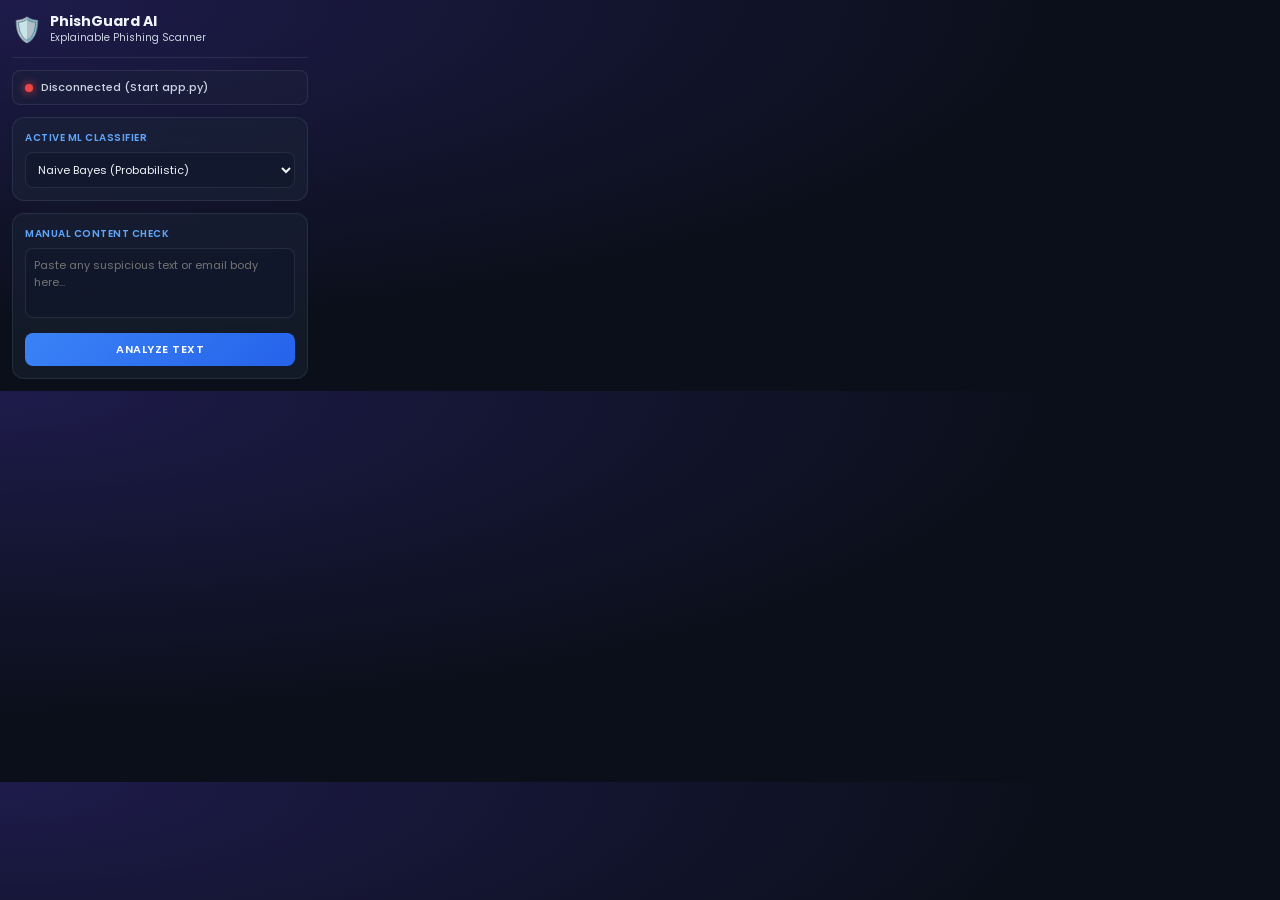
==== extension/popup.html @ 229f9e00 "Initial commit for PhishGuard web app & browser extension" ====
<!DOCTYPE html>
<html lang="en">
<head>
  <meta charset="UTF-8">
  <meta name="viewport" content="width=device-width, initial-scale=1.0">
  <title>PhishGuard Audit Menu</title>
  <link href="https://fonts.googleapis.com/css2?family=Poppins:wght@300;400;500;600;700&display=swap" rel="stylesheet">
  <link rel="stylesheet" href="popup.css">
</head>
<body>
  <!-- Header -->
  <header class="pop-header">
    <div class="logo-area">
      <span class="logo-shield">🛡️</span>
      <div>
        <h1>PhishGuard AI</h1>
        <p class="subtitle">Explainable Phishing Scanner</p>
      </div>
    </div>
  </header>

  <main class="pop-content">
    <!-- Server connection state -->
    <div class="status-card" id="connectionStatus">
      <span class="status-dot pinging"></span>
      <span class="status-text">Checking local service connection...</span>
    </div>

    <!-- Configuration card -->
    <div class="card">
      <label for="extModelSelect" class="section-label">Active ML Classifier</label>
      <select id="extModelSelect" class="ext-select">
        <option value="nb">Naive Bayes (Probabilistic)</option>
        <option value="lr">Logistic Regression (Coefficients)</option>
        <option value="rf">Random Forest (Ensemble Trees)</option>
      </select>
    </div>

    <!-- Manual input analyzer -->
    <div class="card">
      <label class="section-label">Manual Content Check</label>
      <textarea id="manualText" class="ext-textarea" placeholder="Paste any suspicious text or email body here..."></textarea>
      <button id="btnAnalyze" class="ext-btn">Analyze Text</button>
    </div>

    <!-- Dynamic results block -->
    <div id="resultsBlock" class="card result-card hidden">
      <div class="result-header">
        <span id="resIcon" class="res-icon">🟢</span>
        <div>
          <h2 id="resTitle" class="res-title">Safe</h2>
          <p id="resSub" class="res-sub">Confidence: 98%</p>
        </div>
      </div>
      
      <div class="results-stats">
        <div class="stat-item">
          <span class="stat-lbl">Risk Score:</span>
          <span id="resScore" class="stat-val">12%</span>
        </div>
        <div class="stat-item">
          <span class="stat-lbl">Action:</span>
          <span id="resAction" class="stat-val">None</span>
        </div>
      </div>
    </div>
  </main>
  
  <script src="popup.js"></script>
</body>
</html>
---- extension/popup.css ----
/* PhishGuard Extension Stylesheet - Dark glassmorphic theme */

:root {
  --color-bg: #0b0f19;
  --color-surface: rgba(30, 41, 59, 0.45);
  --color-border: rgba(148, 163, 184, 0.15);
  --color-primary: #3b82f6;
  --color-primary-light: #60a5fa;
  --color-danger: #ef4444;
  --color-success: #10b981;
  --color-warning: #f59e0b;
  --color-text: #f1f5f9;
  --color-text-muted: #cbd5e1;
}

* {
  box-sizing: border-box;
  margin: 0;
  padding: 0;
  font-family: 'Poppins', sans-serif;
}

body {
  width: 320px;
  background-color: var(--color-bg);
  background-image: radial-gradient(at top left, #1e1b4b 0%, var(--color-bg) 60%);
  color: var(--color-text);
  padding: 12px;
  overflow-x: hidden;
}

/* Header style */
.pop-header {
  padding-bottom: 10px;
  border-bottom: 1px solid var(--color-border);
  margin-bottom: 12px;
}

.logo-area {
  display: flex;
  align-items: center;
  gap: 8px;
}

.logo-shield {
  font-size: 24px;
}

h1 {
  font-size: 14px;
  font-weight: 700;
  color: var(--color-text);
  line-height: 1.2;
}

.subtitle {
  font-size: 10px;
  color: var(--color-text-muted);
}

.pop-content {
  display: flex;
  flex-direction: column;
  gap: 12px;
}

/* Status bar */
.status-card {
  display: flex;
  align-items: center;
  gap: 8px;
  padding: 8px 12px;
  background: rgba(30, 41, 59, 0.3);
  border: 1px solid var(--color-border);
  border-radius: 8px;
  font-size: 11px;
}

.status-dot {
  width: 8px;
  height: 8px;
  border-radius: 50%;
  display: inline-block;
}

.status-dot.connected {
  background-color: var(--color-success);
  box-shadow: 0 0 8px var(--color-success);
}

.status-dot.disconnected {
  background-color: var(--color-danger);
  box-shadow: 0 0 8px var(--color-danger);
}

.status-dot.pinging {
  background-color: var(--color-warning);
  animation: pulse 1s infinite alternate;
}

@keyframes pulse {
  0% { transform: scale(0.9); opacity: 0.5; }
  100% { transform: scale(1.1); opacity: 1; }
}

.status-text {
  color: var(--color-text-muted);
  font-weight: 500;
}

/* Card components */
.card {
  background: var(--color-surface);
  border: 1px solid var(--color-border);
  border-radius: 12px;
  padding: 12px;
  backdrop-filter: blur(10px);
}

.section-label {
  font-size: 10px;
  text-transform: uppercase;
  font-weight: 600;
  letter-spacing: 0.5px;
  color: var(--color-primary-light);
  display: block;
  margin-bottom: 6px;
}

/* Form fields */
.ext-select {
  width: 100%;
  padding: 8px;
  background: rgba(15, 23, 42, 0.6);
  border: 1px solid var(--color-border);
  border-radius: 8px;
  color: var(--color-text);
  font-size: 11px;
  cursor: pointer;
  outline: none;
  transition: border-color 0.2s;
}

.ext-select:focus {
  border-color: var(--color-primary);
}

.ext-textarea {
  width: 100%;
  height: 70px;
  padding: 8px;
  background: rgba(15, 23, 42, 0.6);
  border: 1px solid var(--color-border);
  border-radius: 8px;
  color: var(--color-text);
  font-size: 11px;
  resize: none;
  outline: none;
  margin-bottom: 8px;
  transition: border-color 0.2s;
}

.ext-textarea:focus {
  border-color: var(--color-primary);
}

/* Button style */
.ext-btn {
  width: 100%;
  padding: 8px;
  background: linear-gradient(135deg, #3b82f6 0%, #2563eb 100%);
  border: none;
  border-radius: 8px;
  color: white;
  font-size: 11px;
  font-weight: 600;
  text-transform: uppercase;
  letter-spacing: 0.5px;
  cursor: pointer;
  transition: transform 0.1s, box-shadow 0.2s;
}

.ext-btn:hover {
  box-shadow: 0 4px 8px rgba(59, 130, 246, 0.25);
}

.ext-btn:active {
  transform: scale(0.98);
}

/* Result panels */
.result-card {
  border-left: 4px solid var(--color-border);
  transition: all 0.3s ease-in-out;
}

.result-card.safe {
  border-left-color: var(--color-success);
  background: rgba(16, 185, 129, 0.08);
}

.result-card.phish {
  border-left-color: var(--color-danger);
  background: rgba(239, 68, 68, 0.08);
}

.result-header {
  display: flex;
  align-items: center;
  gap: 10px;
  margin-bottom: 8px;
}

.res-icon {
  font-size: 20px;
}

.res-title {
  font-size: 13px;
  font-weight: 700;
  line-height: 1.2;
}

.res-sub {
  font-size: 10px;
  color: var(--color-text-muted);
}

.results-stats {
  border-top: 1px solid var(--color-border);
  padding-top: 8px;
  display: flex;
  justify-content: space-between;
}

.stat-item {
  display: flex;
  flex-direction: column;
}

.stat-lbl {
  font-size: 9px;
  color: var(--color-text-muted);
  text-transform: uppercase;
}

.stat-val {
  font-size: 11px;
  font-weight: 600;
}

.hidden {
  display: none !important;
}
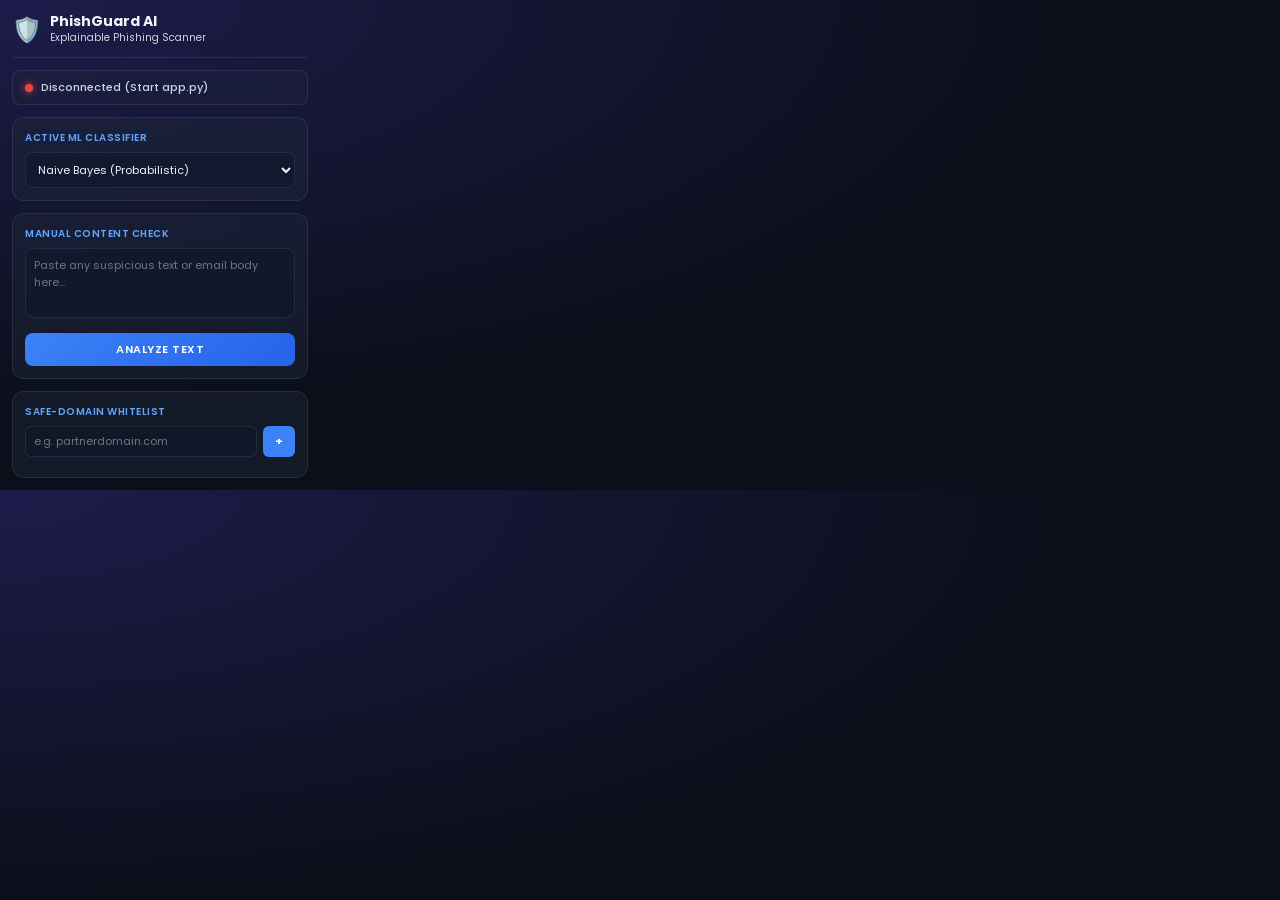
==== commit 4ee4781c: "Feature: implement Whitelist, VT simulation, Link Interceptor, and Glowing Badge toggles" ====
--- a/extension/popup.html
+++ b/extension/popup.html
@@ -43,6 +43,18 @@
       <button id="btnAnalyze" class="ext-btn">Analyze Text</button>
     </div>
 
+    <!-- Local Whitelist Management -->
+    <div class="card">
+      <label class="section-label">Safe-Domain Whitelist</label>
+      <div style="display: flex; gap: 6px; margin-bottom: 8px;">
+        <input type="text" id="whitelistInput" style="flex: 1; padding: 6px 8px; background: rgba(15, 23, 42, 0.6); border: 1px solid var(--color-border); border-radius: 6px; color: var(--color-text); font-size: 11px; outline: none; transition: border-color 0.2s;" placeholder="e.g. partnerdomain.com">
+        <button id="btnAddWhitelist" style="padding: 6px 12px; background: var(--color-primary); border: none; border-radius: 6px; color: white; font-weight: bold; cursor: pointer; font-size: 11px; transition: background 0.2s;">+</button>
+      </div>
+      <ul id="whitelistList" style="list-style: none; margin: 0; padding: 0; max-height: 80px; overflow-y: auto; display: flex; flex-direction: column; gap: 4px;">
+        <!-- Whitelisted domains dynamically loaded here -->
+      </ul>
+    </div>
+
     <!-- Dynamic results block -->
     <div id="resultsBlock" class="card result-card hidden">
       <div class="result-header">
--- a/extension/popup.css
+++ b/extension/popup.css
@@ -252,3 +252,28 @@
 .hidden {
   display: none !important;
 }
+
+.whitelist-item {
+  display: flex;
+  justify-content: space-between;
+  align-items: center;
+  background: rgba(15, 23, 42, 0.4);
+  padding: 5px 8px;
+  border-radius: 6px;
+  border: 1px solid var(--color-border);
+  font-size: 11px;
+}
+
+.whitelist-del-btn {
+  background: transparent;
+  border: none;
+  color: var(--color-danger);
+  font-weight: bold;
+  cursor: pointer;
+  padding: 0 4px;
+  font-size: 12px;
+}
+
+.whitelist-del-btn:hover {
+  color: #ff6b6b;
+}
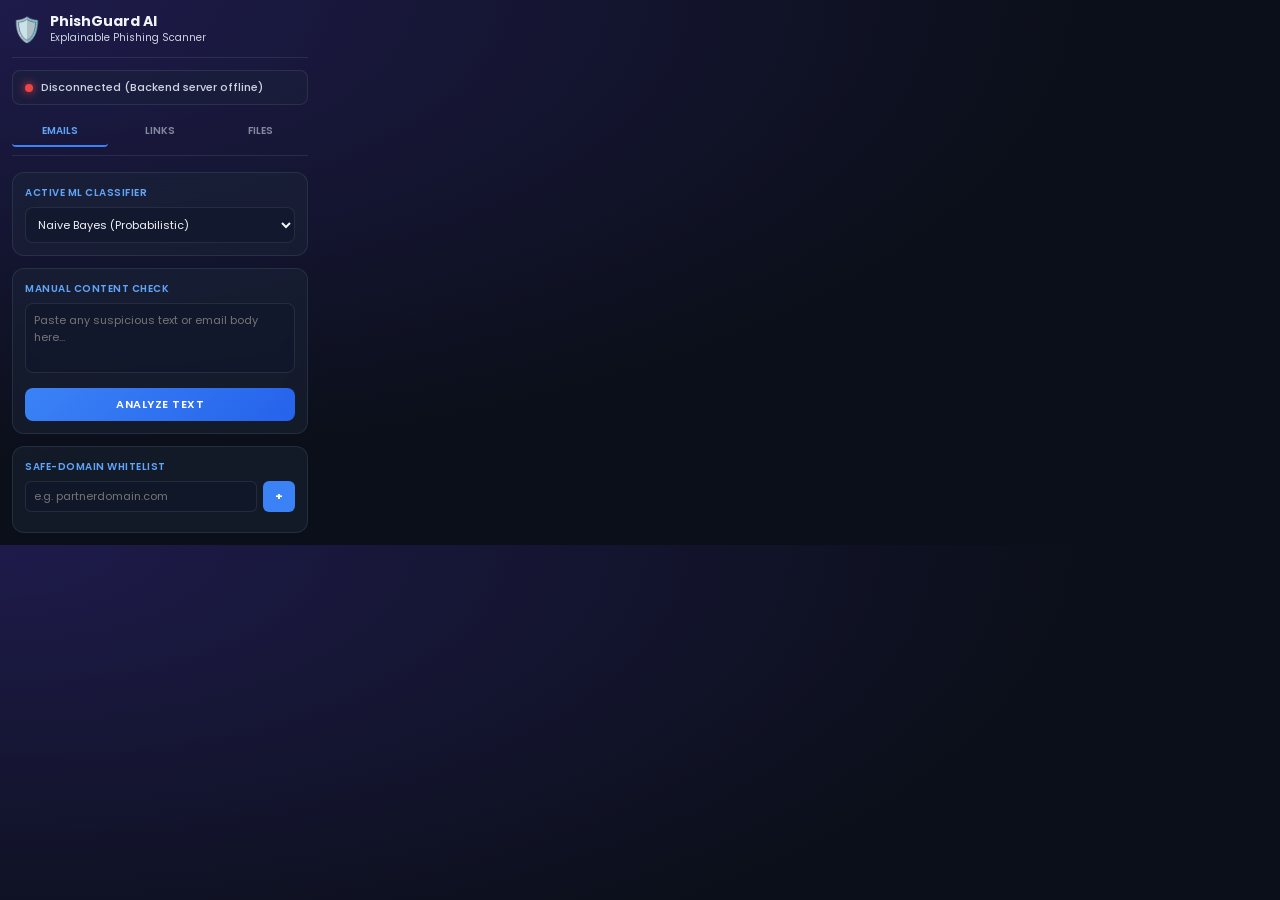
==== commit 367f5de1: "Feature: implement manual URL and File/ZIP scanner tabs and backend routes" ====
--- a/extension/popup.html
+++ b/extension/popup.html
@@ -26,33 +26,66 @@
       <span class="status-text">Checking local service connection...</span>
     </div>
 
-    <!-- Configuration card -->
-    <div class="card">
-      <label for="extModelSelect" class="section-label">Active ML Classifier</label>
-      <select id="extModelSelect" class="ext-select">
-        <option value="nb">Naive Bayes (Probabilistic)</option>
-        <option value="lr">Logistic Regression (Coefficients)</option>
-        <option value="rf">Random Forest (Ensemble Trees)</option>
-      </select>
+    <!-- Tabs Navigation -->
+    <div class="tab-nav" style="display: flex; gap: 4px; border-bottom: 1px solid var(--color-border); padding-bottom: 8px; margin-bottom: 4px;">
+      <button class="tab-btn active" data-tab="emailTab" style="flex: 1; background: transparent; border: none; color: var(--color-text-muted); font-size: 10px; font-weight: 600; text-transform: uppercase; cursor: pointer; padding: 6px 0; border-radius: 4px; transition: all 0.2s;">Emails</button>
+      <button class="tab-btn" data-tab="urlTab" style="flex: 1; background: transparent; border: none; color: var(--color-text-muted); font-size: 10px; font-weight: 600; text-transform: uppercase; cursor: pointer; padding: 6px 0; border-radius: 4px; transition: all 0.2s;">Links</button>
+      <button class="tab-btn" data-tab="fileTab" style="flex: 1; background: transparent; border: none; color: var(--color-text-muted); font-size: 10px; font-weight: 600; text-transform: uppercase; cursor: pointer; padding: 6px 0; border-radius: 4px; transition: all 0.2s;">Files</button>
     </div>
 
-    <!-- Manual input analyzer -->
-    <div class="card">
-      <label class="section-label">Manual Content Check</label>
-      <textarea id="manualText" class="ext-textarea" placeholder="Paste any suspicious text or email body here..."></textarea>
-      <button id="btnAnalyze" class="ext-btn">Analyze Text</button>
+    <!-- Tab 1: Email Scanner -->
+    <div id="emailTab" class="tab-pane active" style="display: flex; flex-direction: column; gap: 12px;">
+      <!-- Configuration card -->
+      <div class="card">
+        <label for="extModelSelect" class="section-label">Active ML Classifier</label>
+        <select id="extModelSelect" class="ext-select">
+          <option value="nb" selected>Naive Bayes (Probabilistic)</option>
+          <option value="lr">Logistic Regression (Coefficients)</option>
+          <option value="rf">Random Forest (Ensemble Trees)</option>
+        </select>
+      </div>
+
+      <!-- Manual input analyzer -->
+      <div class="card">
+        <label class="section-label">Manual Content Check</label>
+        <textarea id="manualText" class="ext-textarea" placeholder="Paste any suspicious text or email body here..."></textarea>
+        <button id="btnAnalyze" class="ext-btn">Analyze Text</button>
+      </div>
+
+      <!-- Local Whitelist Management -->
+      <div class="card">
+        <label class="section-label">Safe-Domain Whitelist</label>
+        <div style="display: flex; gap: 6px; margin-bottom: 8px;">
+          <input type="text" id="whitelistInput" style="flex: 1; padding: 6px 8px; background: rgba(15, 23, 42, 0.6); border: 1px solid var(--color-border); border-radius: 6px; color: var(--color-text); font-size: 11px; outline: none; transition: border-color 0.2s;" placeholder="e.g. partnerdomain.com">
+          <button id="btnAddWhitelist" style="padding: 6px 12px; background: var(--color-primary); border: none; border-radius: 6px; color: white; font-weight: bold; cursor: pointer; font-size: 11px; transition: background 0.2s;">+</button>
+        </div>
+        <ul id="whitelistList" style="list-style: none; margin: 0; padding: 0; max-height: 80px; overflow-y: auto; display: flex; flex-direction: column; gap: 4px;">
+          <!-- Whitelisted domains dynamically loaded here -->
+        </ul>
+      </div>
     </div>
 
-    <!-- Local Whitelist Management -->
-    <div class="card">
-      <label class="section-label">Safe-Domain Whitelist</label>
-      <div style="display: flex; gap: 6px; margin-bottom: 8px;">
-        <input type="text" id="whitelistInput" style="flex: 1; padding: 6px 8px; background: rgba(15, 23, 42, 0.6); border: 1px solid var(--color-border); border-radius: 6px; color: var(--color-text); font-size: 11px; outline: none; transition: border-color 0.2s;" placeholder="e.g. partnerdomain.com">
-        <button id="btnAddWhitelist" style="padding: 6px 12px; background: var(--color-primary); border: none; border-radius: 6px; color: white; font-weight: bold; cursor: pointer; font-size: 11px; transition: background 0.2s;">+</button>
+    <!-- Tab 2: URL Scanner -->
+    <div id="urlTab" class="tab-pane" style="display: none; flex-direction: column; gap: 12px;">
+      <div class="card">
+        <label class="section-label">Manual URL Scanner</label>
+        <input type="text" id="manualUrlInput" style="width: 100%; padding: 8px; background: rgba(15, 23, 42, 0.6); border: 1px solid var(--color-border); border-radius: 8px; color: var(--color-text); font-size: 11px; outline: none; margin-bottom: 8px; transition: border-color 0.2s;" placeholder="Paste suspicious URL (e.g. http://...)">
+        <button id="btnScanUrl" class="ext-btn">Scan URL</button>
       </div>
-      <ul id="whitelistList" style="list-style: none; margin: 0; padding: 0; max-height: 80px; overflow-y: auto; display: flex; flex-direction: column; gap: 4px;">
-        <!-- Whitelisted domains dynamically loaded here -->
-      </ul>
+    </div>
+
+    <!-- Tab 3: File Scanner -->
+    <div id="fileTab" class="tab-pane" style="display: none; flex-direction: column; gap: 12px;">
+      <div class="card">
+        <label class="section-label">File & ZIP Antivirus Scanner</label>
+        <div id="fileDropzone" style="border: 2px dashed rgba(148, 163, 184, 0.3); border-radius: 12px; padding: 18px 12px; text-align: center; cursor: pointer; background: rgba(15, 23, 42, 0.3); transition: all 0.2s; display: flex; flex-direction: column; align-items: center; justify-content: center; gap: 4px;">
+          <span style="font-size: 20px;">📂</span>
+          <span style="font-size: 11px; font-weight: 600; color: var(--color-text-muted);" id="dropzoneText">Click or Drag & Drop File</span>
+          <span style="font-size: 9px; color: #64748b;" id="selectedFileName">Supports .zip, .exe, .pdf, .docx, etc.</span>
+          <input type="file" id="fileInput" style="display: none;">
+        </div>
+        <button id="btnScanFile" class="ext-btn" style="margin-top: 10px;">Scan File</button>
+      </div>
     </div>
 
     <!-- Dynamic results block -->
@@ -75,6 +108,22 @@
           <span id="resAction" class="stat-val">None</span>
         </div>
       </div>
+
+      <!-- File details output (visible for zip content scan) -->
+      <div id="resFileDetails" class="hidden" style="margin-top: 10px; border-top: 1px dashed rgba(255,255,255,0.1); padding-top: 8px;">
+        <strong style="color: var(--color-primary-light); font-size: 9px; text-transform: uppercase; letter-spacing: 0.5px; display: block; margin-bottom: 4px;">ZIP Archive Contents:</strong>
+        <ul id="innerFilesList" style="list-style: none; margin: 0; padding: 0; display: flex; flex-direction: column; gap: 4px; max-height: 80px; overflow-y: auto; font-size: 10px;">
+          <!-- Inner files listed here -->
+        </ul>
+      </div>
+
+      <!-- Reasons list block -->
+      <div id="resReasonsBlock" class="hidden" style="margin-top: 10px; border-top: 1px dashed rgba(255,255,255,0.1); padding-top: 8px;">
+        <strong style="color: var(--color-primary-light); font-size: 9px; text-transform: uppercase; letter-spacing: 0.5px; display: block; margin-bottom: 4px;">Heuristics Log:</strong>
+        <ul id="resReasonsList" style="list-style: disc; margin: 0 0 0 14px; padding: 0; color: #94a3b8; font-size: 10px; display: flex; flex-direction: column; gap: 2px;">
+          <!-- Reasons listed here -->
+        </ul>
+      </div>
     </div>
   </main>
   
--- a/extension/popup.css
+++ b/extension/popup.css
@@ -277,3 +277,24 @@
 .whitelist-del-btn:hover {
   color: #ff6b6b;
 }
+
+.tab-btn {
+  opacity: 0.6;
+  border-bottom: 2px solid transparent !important;
+}
+
+.tab-btn.active {
+  opacity: 1 !important;
+  color: var(--color-primary-light) !important;
+  border-bottom: 2px solid var(--color-primary) !important;
+}
+
+#fileDropzone:hover {
+  border-color: var(--color-primary) !important;
+  background: rgba(59, 130, 246, 0.05) !important;
+}
+
+#fileDropzone.dragover {
+  border-color: #10b981 !important;
+  background: rgba(16, 185, 129, 0.05) !important;
+}
